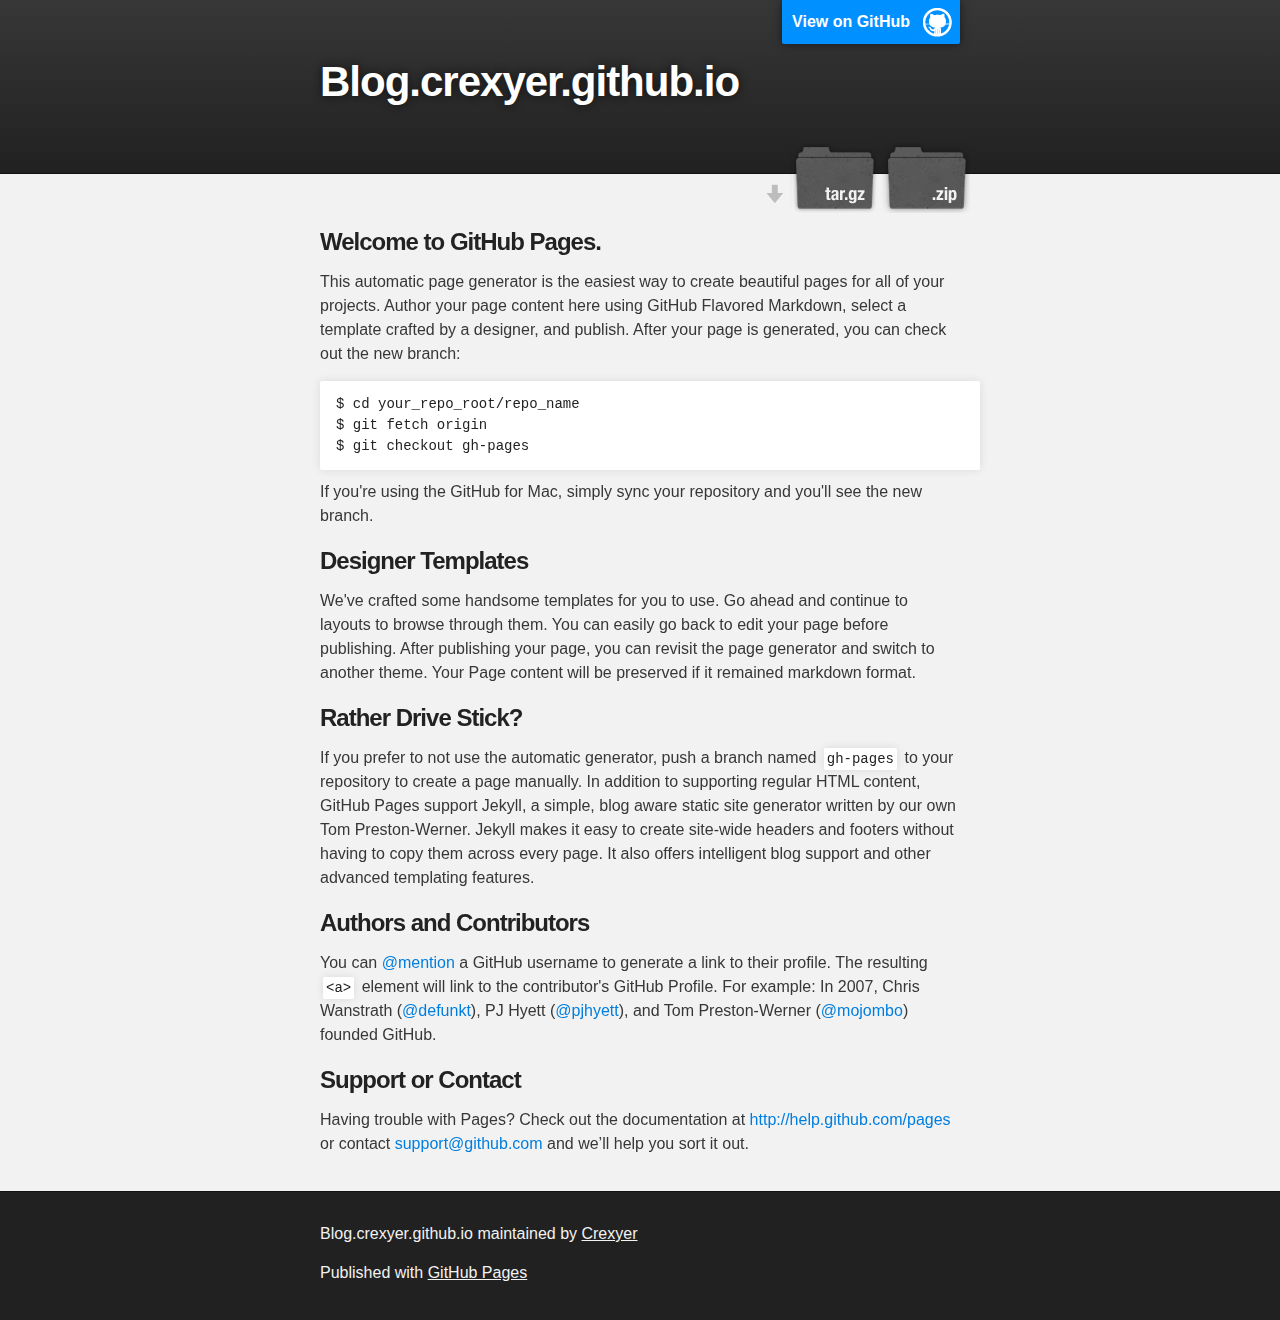
==== index.html @ 3dc02623 "Create gh-pages branch via GitHub" ====
<!DOCTYPE html>
<html>

  <head>
    <meta charset='utf-8' />
    <meta http-equiv="X-UA-Compatible" content="chrome=1" />
    <meta name="description" content="Blog.crexyer.github.io : " />

    <link rel="stylesheet" type="text/css" media="screen" href="stylesheets/stylesheet.css">

    <title>Blog.crexyer.github.io</title>
  </head>

  <body>

    <!-- HEADER -->
    <div id="header_wrap" class="outer">
        <header class="inner">
          <a id="forkme_banner" href="https://github.com/Crexyer/blog.crexyer.github.io">View on GitHub</a>

          <h1 id="project_title">Blog.crexyer.github.io</h1>
          <h2 id="project_tagline"></h2>

            <section id="downloads">
              <a class="zip_download_link" href="https://github.com/Crexyer/blog.crexyer.github.io/zipball/master">Download this project as a .zip file</a>
              <a class="tar_download_link" href="https://github.com/Crexyer/blog.crexyer.github.io/tarball/master">Download this project as a tar.gz file</a>
            </section>
        </header>
    </div>

    <!-- MAIN CONTENT -->
    <div id="main_content_wrap" class="outer">
      <section id="main_content" class="inner">
        <h3>
<a name="welcome-to-github-pages" class="anchor" href="#welcome-to-github-pages"><span class="octicon octicon-link"></span></a>Welcome to GitHub Pages.</h3>

<p>This automatic page generator is the easiest way to create beautiful pages for all of your projects. Author your page content here using GitHub Flavored Markdown, select a template crafted by a designer, and publish. After your page is generated, you can check out the new branch:</p>

<pre><code>$ cd your_repo_root/repo_name
$ git fetch origin
$ git checkout gh-pages
</code></pre>

<p>If you're using the GitHub for Mac, simply sync your repository and you'll see the new branch.</p>

<h3>
<a name="designer-templates" class="anchor" href="#designer-templates"><span class="octicon octicon-link"></span></a>Designer Templates</h3>

<p>We've crafted some handsome templates for you to use. Go ahead and continue to layouts to browse through them. You can easily go back to edit your page before publishing. After publishing your page, you can revisit the page generator and switch to another theme. Your Page content will be preserved if it remained markdown format.</p>

<h3>
<a name="rather-drive-stick" class="anchor" href="#rather-drive-stick"><span class="octicon octicon-link"></span></a>Rather Drive Stick?</h3>

<p>If you prefer to not use the automatic generator, push a branch named <code>gh-pages</code> to your repository to create a page manually. In addition to supporting regular HTML content, GitHub Pages support Jekyll, a simple, blog aware static site generator written by our own Tom Preston-Werner. Jekyll makes it easy to create site-wide headers and footers without having to copy them across every page. It also offers intelligent blog support and other advanced templating features.</p>

<h3>
<a name="authors-and-contributors" class="anchor" href="#authors-and-contributors"><span class="octicon octicon-link"></span></a>Authors and Contributors</h3>

<p>You can <a href="https://github.com/blog/821" class="user-mention">@mention</a> a GitHub username to generate a link to their profile. The resulting <code>&lt;a&gt;</code> element will link to the contributor's GitHub Profile. For example: In 2007, Chris Wanstrath (<a href="https://github.com/defunkt" class="user-mention">@defunkt</a>), PJ Hyett (<a href="https://github.com/pjhyett" class="user-mention">@pjhyett</a>), and Tom Preston-Werner (<a href="https://github.com/mojombo" class="user-mention">@mojombo</a>) founded GitHub.</p>

<h3>
<a name="support-or-contact" class="anchor" href="#support-or-contact"><span class="octicon octicon-link"></span></a>Support or Contact</h3>

<p>Having trouble with Pages? Check out the documentation at <a href="http://help.github.com/pages">http://help.github.com/pages</a> or contact <a href="mailto:support@github.com">support@github.com</a> and we’ll help you sort it out.</p>
      </section>
    </div>

    <!-- FOOTER  -->
    <div id="footer_wrap" class="outer">
      <footer class="inner">
        <p class="copyright">Blog.crexyer.github.io maintained by <a href="https://github.com/Crexyer">Crexyer</a></p>
        <p>Published with <a href="http://pages.github.com">GitHub Pages</a></p>
      </footer>
    </div>

    

  </body>
</html>
---- stylesheets/stylesheet.css ----
/*******************************************************************************
Slate Theme for GitHub Pages
by Jason Costello, @jsncostello
*******************************************************************************/

@import url(pygment_trac.css);

/*******************************************************************************
MeyerWeb Reset
*******************************************************************************/

html, body, div, span, applet, object, iframe,
h1, h2, h3, h4, h5, h6, p, blockquote, pre,
a, abbr, acronym, address, big, cite, code,
del, dfn, em, img, ins, kbd, q, s, samp,
small, strike, strong, sub, sup, tt, var,
b, u, i, center,
dl, dt, dd, ol, ul, li,
fieldset, form, label, legend,
table, caption, tbody, tfoot, thead, tr, th, td,
article, aside, canvas, details, embed,
figure, figcaption, footer, header, hgroup,
menu, nav, output, ruby, section, summary,
time, mark, audio, video {
  margin: 0;
  padding: 0;
  border: 0;
  font: inherit;
  vertical-align: baseline;
}

/* HTML5 display-role reset for older browsers */
article, aside, details, figcaption, figure,
footer, header, hgroup, menu, nav, section {
  display: block;
}

ol, ul {
  list-style: none;
}

blockquote, q {
}

table {
  border-collapse: collapse;
  border-spacing: 0;
}

/*******************************************************************************
Theme Styles
*******************************************************************************/

body {
  box-sizing: border-box;
  color:#373737;
  background: #212121;
  font-size: 16px;
  font-family: 'Myriad Pro', Calibri, Helvetica, Arial, sans-serif;
  line-height: 1.5;
  -webkit-font-smoothing: antialiased;
}

h1, h2, h3, h4, h5, h6 {
  margin: 10px 0;
  font-weight: 700;
  color:#222222;
  font-family: 'Lucida Grande', 'Calibri', Helvetica, Arial, sans-serif;
  letter-spacing: -1px;
}

h1 {
  font-size: 36px;
  font-weight: 700;
}

h2 {
  padding-bottom: 10px;
  font-size: 32px;
  background: url('../images/bg_hr.png') repeat-x bottom;
}

h3 {
  font-size: 24px;
}

h4 {
  font-size: 21px;
}

h5 {
  font-size: 18px;
}

h6 {
  font-size: 16px;
}

p {
  margin: 10px 0 15px 0;
}

footer p {
  color: #f2f2f2;
}

a {
  text-decoration: none;
  color: #007edf;
  text-shadow: none;

  transition: color 0.5s ease;
  transition: text-shadow 0.5s ease;
  -webkit-transition: color 0.5s ease;
  -webkit-transition: text-shadow 0.5s ease;
  -moz-transition: color 0.5s ease;
  -moz-transition: text-shadow 0.5s ease;
  -o-transition: color 0.5s ease;
  -o-transition: text-shadow 0.5s ease;
  -ms-transition: color 0.5s ease;
  -ms-transition: text-shadow 0.5s ease;
}

a:hover, a:focus {text-decoration: underline;}

footer a {
  color: #F2F2F2;
  text-decoration: underline;
}

em {
  font-style: italic;
}

strong {
  font-weight: bold;
}

img {
  position: relative;
  margin: 0 auto;
  max-width: 739px;
  padding: 5px;
  margin: 10px 0 10px 0;
  border: 1px solid #ebebeb;

  box-shadow: 0 0 5px #ebebeb;
  -webkit-box-shadow: 0 0 5px #ebebeb;
  -moz-box-shadow: 0 0 5px #ebebeb;
  -o-box-shadow: 0 0 5px #ebebeb;
  -ms-box-shadow: 0 0 5px #ebebeb;
}

pre, code {
  width: 100%;
  color: #222;
  background-color: #fff;

  font-family: Monaco, "Bitstream Vera Sans Mono", "Lucida Console", Terminal, monospace;
  font-size: 14px;

  border-radius: 2px;
  -moz-border-radius: 2px;
  -webkit-border-radius: 2px;



}

pre {
  width: 100%;
  padding: 10px;
  box-shadow: 0 0 10px rgba(0,0,0,.1);
  overflow: auto;
}

code {
  padding: 3px;
  margin: 0 3px;
  box-shadow: 0 0 10px rgba(0,0,0,.1);
}

pre code {
  display: block;
  box-shadow: none;
}

blockquote {
  color: #666;
  margin-bottom: 20px;
  padding: 0 0 0 20px;
  border-left: 3px solid #bbb;
}

ul, ol, dl {
  margin-bottom: 15px
}

ul li {
  list-style: inside;
  padding-left: 20px;
}

ol li {
  list-style: decimal inside;
  padding-left: 20px;
}

dl dt {
  font-weight: bold;
}

dl dd {
  padding-left: 20px;
  font-style: italic;
}

dl p {
  padding-left: 20px;
  font-style: italic;
}

hr {
  height: 1px;
  margin-bottom: 5px;
  border: none;
  background: url('../images/bg_hr.png') repeat-x center;
}

table {
  border: 1px solid #373737;
  margin-bottom: 20px;
  text-align: left;
 }

th {
  font-family: 'Lucida Grande', 'Helvetica Neue', Helvetica, Arial, sans-serif;
  padding: 10px;
  background: #373737;
  color: #fff;
 }

td {
  padding: 10px;
  border: 1px solid #373737;
 }

form {
  background: #f2f2f2;
  padding: 20px;
}

/*******************************************************************************
Full-Width Styles
*******************************************************************************/

.outer {
  width: 100%;
}

.inner {
  position: relative;
  max-width: 640px;
  padding: 20px 10px;
  margin: 0 auto;
}

#forkme_banner {
  display: block;
  position: absolute;
  top:0;
  right: 10px;
  z-index: 10;
  padding: 10px 50px 10px 10px;
  color: #fff;
  background: url('../images/blacktocat.png') #0090ff no-repeat 95% 50%;
  font-weight: 700;
  box-shadow: 0 0 10px rgba(0,0,0,.5);
  border-bottom-left-radius: 2px;
  border-bottom-right-radius: 2px;
}

#header_wrap {
  background: #212121;
  background: -moz-linear-gradient(top, #373737, #212121);
  background: -webkit-linear-gradient(top, #373737, #212121);
  background: -ms-linear-gradient(top, #373737, #212121);
  background: -o-linear-gradient(top, #373737, #212121);
  background: linear-gradient(top, #373737, #212121);
}

#header_wrap .inner {
  padding: 50px 10px 30px 10px;
}

#project_title {
  margin: 0;
  color: #fff;
  font-size: 42px;
  font-weight: 700;
  text-shadow: #111 0px 0px 10px;
}

#project_tagline {
  color: #fff;
  font-size: 24px;
  font-weight: 300;
  background: none;
  text-shadow: #111 0px 0px 10px;
}

#downloads {
  position: absolute;
  width: 210px;
  z-index: 10;
  bottom: -40px;
  right: 0;
  height: 70px;
  background: url('../images/icon_download.png') no-repeat 0% 90%;
}

.zip_download_link {
  display: block;
  float: right;
  width: 90px;
  height:70px;
  text-indent: -5000px;
  overflow: hidden;
  background: url(../images/sprite_download.png) no-repeat bottom left;
}

.tar_download_link {
  display: block;
  float: right;
  width: 90px;
  height:70px;
  text-indent: -5000px;
  overflow: hidden;
  background: url(../images/sprite_download.png) no-repeat bottom right;
  margin-left: 10px;
}

.zip_download_link:hover {
  background: url(../images/sprite_download.png) no-repeat top left;
}

.tar_download_link:hover {
  background: url(../images/sprite_download.png) no-repeat top right;
}

#main_content_wrap {
  background: #f2f2f2;
  border-top: 1px solid #111;
  border-bottom: 1px solid #111;
}

#main_content {
  padding-top: 40px;
}

#footer_wrap {
  background: #212121;
}



/*******************************************************************************
Small Device Styles
*******************************************************************************/

@media screen and (max-width: 480px) {
  body {
    font-size:14px;
  }

  #downloads {
    display: none;
  }

  .inner {
    min-width: 320px;
    max-width: 480px;
  }

  #project_title {
  font-size: 32px;
  }

  h1 {
    font-size: 28px;
  }

  h2 {
    font-size: 24px;
  }

  h3 {
    font-size: 21px;
  }

  h4 {
    font-size: 18px;
  }

  h5 {
    font-size: 14px;
  }

  h6 {
    font-size: 12px;
  }

  code, pre {
    min-width: 320px;
    max-width: 480px;
    font-size: 11px;
  }

}
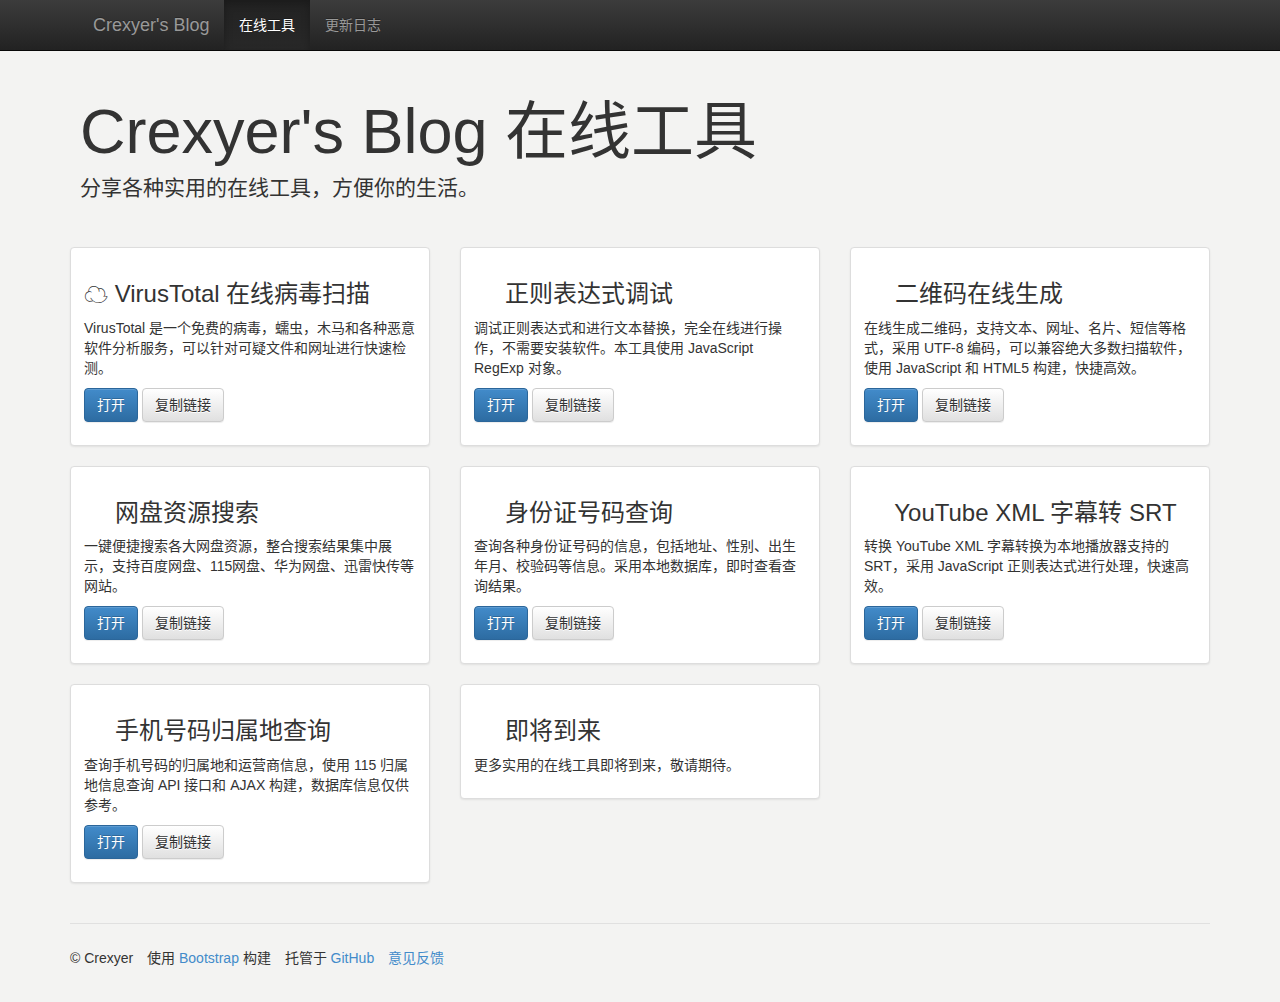
==== commit a825eacd: "Update theme and Bootstrap" ====
--- a/index.html
+++ b/index.html
@@ -1,79 +1,203 @@
 <!DOCTYPE html>
-<html>
-
-  <head>
-    <meta charset='utf-8' />
-    <meta http-equiv="X-UA-Compatible" content="chrome=1" />
-    <meta name="description" content="Blog.crexyer.github.io : " />
-
-    <link rel="stylesheet" type="text/css" media="screen" href="stylesheets/stylesheet.css">
-
-    <title>Blog.crexyer.github.io</title>
-  </head>
-
-  <body>
-
-    <!-- HEADER -->
-    <div id="header_wrap" class="outer">
-        <header class="inner">
-          <a id="forkme_banner" href="https://github.com/Crexyer/blog.crexyer.github.io">View on GitHub</a>
-
-          <h1 id="project_title">Blog.crexyer.github.io</h1>
-          <h2 id="project_tagline"></h2>
-
-            <section id="downloads">
-              <a class="zip_download_link" href="https://github.com/Crexyer/blog.crexyer.github.io/zipball/master">Download this project as a .zip file</a>
-              <a class="tar_download_link" href="https://github.com/Crexyer/blog.crexyer.github.io/tarball/master">Download this project as a tar.gz file</a>
-            </section>
-        </header>
-    </div>
-
-    <!-- MAIN CONTENT -->
-    <div id="main_content_wrap" class="outer">
-      <section id="main_content" class="inner">
-        <h3>
-<a name="welcome-to-github-pages" class="anchor" href="#welcome-to-github-pages"><span class="octicon octicon-link"></span></a>Welcome to GitHub Pages.</h3>
-
-<p>This automatic page generator is the easiest way to create beautiful pages for all of your projects. Author your page content here using GitHub Flavored Markdown, select a template crafted by a designer, and publish. After your page is generated, you can check out the new branch:</p>
-
-<pre><code>$ cd your_repo_root/repo_name
-$ git fetch origin
-$ git checkout gh-pages
-</code></pre>
-
-<p>If you're using the GitHub for Mac, simply sync your repository and you'll see the new branch.</p>
-
-<h3>
-<a name="designer-templates" class="anchor" href="#designer-templates"><span class="octicon octicon-link"></span></a>Designer Templates</h3>
-
-<p>We've crafted some handsome templates for you to use. Go ahead and continue to layouts to browse through them. You can easily go back to edit your page before publishing. After publishing your page, you can revisit the page generator and switch to another theme. Your Page content will be preserved if it remained markdown format.</p>
-
-<h3>
-<a name="rather-drive-stick" class="anchor" href="#rather-drive-stick"><span class="octicon octicon-link"></span></a>Rather Drive Stick?</h3>
-
-<p>If you prefer to not use the automatic generator, push a branch named <code>gh-pages</code> to your repository to create a page manually. In addition to supporting regular HTML content, GitHub Pages support Jekyll, a simple, blog aware static site generator written by our own Tom Preston-Werner. Jekyll makes it easy to create site-wide headers and footers without having to copy them across every page. It also offers intelligent blog support and other advanced templating features.</p>
-
-<h3>
-<a name="authors-and-contributors" class="anchor" href="#authors-and-contributors"><span class="octicon octicon-link"></span></a>Authors and Contributors</h3>
-
-<p>You can <a href="https://github.com/blog/821" class="user-mention">@mention</a> a GitHub username to generate a link to their profile. The resulting <code>&lt;a&gt;</code> element will link to the contributor's GitHub Profile. For example: In 2007, Chris Wanstrath (<a href="https://github.com/defunkt" class="user-mention">@defunkt</a>), PJ Hyett (<a href="https://github.com/pjhyett" class="user-mention">@pjhyett</a>), and Tom Preston-Werner (<a href="https://github.com/mojombo" class="user-mention">@mojombo</a>) founded GitHub.</p>
-
-<h3>
-<a name="support-or-contact" class="anchor" href="#support-or-contact"><span class="octicon octicon-link"></span></a>Support or Contact</h3>
-
-<p>Having trouble with Pages? Check out the documentation at <a href="http://help.github.com/pages">http://help.github.com/pages</a> or contact <a href="mailto:support@github.com">support@github.com</a> and we’ll help you sort it out.</p>
-      </section>
-    </div>
-
-    <!-- FOOTER  -->
-    <div id="footer_wrap" class="outer">
-      <footer class="inner">
-        <p class="copyright">Blog.crexyer.github.io maintained by <a href="https://github.com/Crexyer">Crexyer</a></p>
-        <p>Published with <a href="http://pages.github.com">GitHub Pages</a></p>
-      </footer>
-    </div>
-
-    
-
-  </body>
-</html>
+<html lang="zh-CN">
+<head>
+<meta charset="utf-8">
+<meta http-equiv="X-UA-Compatible" content="IE=edge">
+<title>首页 | Crexyer's Blog 在线工具</title>
+<link href="./css/theme.css" rel="stylesheet">
+<script>
+	(function(i,s,o,g,r,a,m){i['GoogleAnalyticsObject']=r;i[r]=i[r]||function(){
+	(i[r].q=i[r].q||[]).push(arguments)},i[r].l=1*new Date();a=s.createElement(o),
+	m=s.getElementsByTagName(o)[0];a.async=1;a.src=g;m.parentNode.insertBefore(a,m)
+	})(window,document,'script','//www.google-analytics.com/analytics.js','ga');
+	ga('create', 'UA-43111893-3', 'crexyer.com');
+	ga('send', 'pageview');
+</script>
+</head>
+<body>
+<script type="text/javascript">
+	function copyURL(URL) {
+		document.getElementById("URL").value = URL;
+		$('#copyURL').modal('show');
+		$('#copyURL').on('shown.bs.modal', function () {
+			document.getElementById("URL").select();
+		});
+	}
+</script>
+<nav class="navbar navbar-inverse navbar-fixed-top">
+<div class="container">
+	<div class="navbar-header">
+		<button type="button" class="navbar-toggle" data-toggle="collapse" data-target=".navbar-ex1-collapse">
+		<span class="sr-only">下拉导航</span>
+		<span class="icon-bar"></span>
+		<span class="icon-bar"></span>
+		<span class="icon-bar"></span>
+		</button>
+		<a class="navbar-brand" href="http://www.crexyer.com"><span class="glyphicon glyphicon-home"></span> Crexyer&#039;s Blog</a>
+	</div>
+	<div class="collapse navbar-collapse navbar-ex1-collapse">
+		<ul class="nav navbar-nav">
+			<li class="active"><a href="./">在线工具</a></li>
+			<li><a href="./history.html">更新日志</a></li>
+		</ul>
+	</div>
+</div>
+</nav>
+<div class="jumbotron">
+	<div class="container">
+		<h1>Crexyer's Blog 在线工具</h1>
+		<p>
+			分享各种实用的在线工具，方便你的生活。
+		</p>
+	</div>
+</div>
+<div class="container">
+  <div class="alert alert-danger fade in hide" id="alert-HTML5">
+		<button class="close" data-dismiss="alert">×</button>
+  	你的浏览器不支持 HTML5，请升级或更换浏览器以获得更好的浏览体验。
+  </div>
+	<div class="row">
+		<div class="col-sm-6 col-md-4">
+			<div class="thumbnail">
+				<div class="caption">
+					<h3><span class="glyphicon glyphicon-cloud"></span> VirusTotal 在线病毒扫描</h3>
+					<p>
+						VirusTotal 是一个免费的病毒，蠕虫，木马和各种恶意软件分析服务，可以针对可疑文件和网址进行快速检测。
+					</p>
+					<p>
+						<a href="./1/" class="btn btn-primary" role="button">打开</a>
+						<a href="#" onclick="copyURL('http://tool.crexyer.com/1/')" class="btn btn-default" role="button">复制链接</a>
+					</p>
+				</div>
+			</div>
+		</div>
+		<div class="col-sm-6 col-md-4">
+			<div class="thumbnail">
+				<div class="caption">
+					<h3><span class="glyphicon glyphicon-forward"></span> 正则表达式调试</h3>
+					<p>
+						调试正则表达式和进行文本替换，完全在线进行操作，不需要安装软件。本工具使用 JavaScript RegExp 对象。
+					</p>
+					<p>
+						<a href="./2/" class="btn btn-primary" role="button">打开</a>
+						<a href="#" onclick="copyURL('http://tool.crexyer.com/2/')" class="btn btn-default" role="button">复制链接</a>
+					</p>
+				</div>
+			</div>
+		</div>
+		<div class="col-sm-6 col-md-4">
+			<div class="thumbnail">
+				<div class="caption">
+					<h3><span class="glyphicon glyphicon-qrcode"></span> 二维码在线生成</h3>
+					<p>
+						在线生成二维码，支持文本、网址、名片、短信等格式，采用 UTF-8 编码，可以兼容绝大多数扫描软件，使用 JavaScript 和 HTML5 构建，快捷高效。
+					</p>
+					<p>
+						<a href="./3/" class="btn btn-primary" role="button">打开</a>
+						<a href="#" onclick="copyURL('http://tool.crexyer.com/3/')" class="btn btn-default" role="button">复制链接</a>
+					</p>
+				</div>
+			</div>
+		</div>
+		<div class="col-sm-6 col-md-4">
+			<div class="thumbnail">
+				<div class="caption">
+					<h3><span class="glyphicon glyphicon-search"></span> 网盘资源搜索</h3>
+					<p>
+						一键便捷搜索各大网盘资源，整合搜索结果集中展示，支持百度网盘、115网盘、华为网盘、迅雷快传等网站。
+					</p>
+					<p>
+						<a href="./4/" class="btn btn-primary" role="button">打开</a>
+						<a href="#" onclick="copyURL('http://tool.crexyer.com/4/')" class="btn btn-default" role="button">复制链接</a>
+					</p>
+				</div>
+			</div>
+		</div>
+		<div class="col-sm-6 col-md-4">
+			<div class="thumbnail">
+				<div class="caption">
+					<h3><span class="glyphicon glyphicon-credit-card"></span> 身份证号码查询</h3>
+					<p>
+						查询各种身份证号码的信息，包括地址、性别、出生年月、校验码等信息。采用本地数据库，即时查看查询结果。
+					</p>
+					<p>
+						<a href="./5/" class="btn btn-primary" role="button">打开</a>
+						<a href="#" onclick="copyURL('http://tool.crexyer.com/5/')" class="btn btn-default" role="button">复制链接</a>
+					</p>
+				</div>
+			</div>
+		</div>
+		<div class="col-sm-6 col-md-4">
+			<div class="thumbnail">
+				<div class="caption">
+					<h3><span class="glyphicon glyphicon-subtitles"></span> YouTube XML 字幕转 SRT</h3>
+					<p>
+						转换 YouTube XML 字幕转换为本地播放器支持的 SRT，采用 JavaScript 正则表达式进行处理，快速高效。
+					</p>
+					<p>
+						<a href="./6/" class="btn btn-primary" role="button">打开</a>
+						<a href="#" onclick="copyURL('http://tool.crexyer.com/6/')" class="btn btn-default" role="button">复制链接</a>
+					</p>
+				</div>
+			</div>
+		</div>
+		<div class="col-sm-6 col-md-4">
+			<div class="thumbnail">
+				<div class="caption">
+					<h3><span class="glyphicon glyphicon-earphone"></span> 手机号码归属地查询</h3>
+					<p>
+						查询手机号码的归属地和运营商信息，使用 115 归属地信息查询 API 接口和 AJAX 构建，数据库信息仅供参考。
+					</p>
+					<p>
+						<a href="./7/" class="btn btn-primary" role="button">打开</a>
+						<a href="#" onclick="copyURL('http://tool.crexyer.com/7/')" class="btn btn-default" role="button">复制链接</a>
+					</p>
+				</div>
+			</div>
+		</div>
+		<div class="col-sm-6 col-md-4">
+			<div class="thumbnail">
+				<div class="caption">
+					<h3><span class="glyphicon glyphicon-chevron-right"></span> 即将到来</h3>
+					<p>
+						更多实用的在线工具即将到来，敬请期待。
+					</p>
+				</div>
+			</div>
+		</div>
+	</div>
+	<hr>
+	<footer>
+		<ul>
+			<li>&copy; Crexyer</li>
+			<li>使用 <a href="http://getbootstrap.com/" target="_blank">Bootstrap</a> 构建</li>
+			<li>托管于 <a href="https://github.com/" target="_blank">GitHub</a></li>
+			<li><a href="http://www.crexyer.com/archives/270" target="_blank">意见反馈</a> </li>
+		</ul>
+	</footer>
+</div>
+<div id="copyURL" class="modal fade">
+	<div class="modal-dialog">
+		<div class="modal-content">
+			<div class="modal-header">
+				<button type="button" class="close" data-dismiss="modal" aria-hidden="true">&times;</button>
+				<h4 class="modal-title">复制链接</h4>
+			</div>
+			<div class="modal-body">
+				<p>
+					请将下面的内容复制到剪贴板
+				</p>
+				<input type="text" id="URL" class="form-control" value="">
+			</div>
+			<div class="modal-footer">
+				<button type="button" class="btn btn-primary" data-dismiss="modal">关闭</button>
+			</div>
+		</div>
+	</div>
+</div>
+<script src="./js/jquery.js" type="text/javascript"></script>
+<script src="./js/bootstrap.js" type="text/javascript"></script>
+<script src="./js/modernizr.js" type="text/javascript"></script>
+<script src="./js/theme.js" type="text/javascript"></script>
+</body>
+</html>--- a/css/theme.css
+++ b/css/theme.css
@@ -0,0 +1,66 @@
+@import url('bootstrap.css');
+@import url('bootstrap-theme.css');
+
+body {
+	/* Move down content because we have a fixed navbar that is 50px tall */
+	padding-top: 50px;
+	padding-bottom: 20px;
+	font-family: 'Microsoft YaHei UI','Microsoft YaHei',DengXian,SimSun,'Segoe UI',Tahoma,Helvetica,sans-serif;
+	line-height: 2;
+	background: #f3f3f2;
+}
+
+h1, h2, h3, h4, h5, h6 {
+	font-family: 'Microsoft YaHei UI','Microsoft YaHei',DengXian,SimSun,'Segoe UI',Tahoma,Helvetica,sans-serif;
+}
+
+.thumbnail {
+	margin-bottom: 20px;
+}
+
+.tab-content {
+	margin-top: 20px;
+}
+
+.form-horizontal {
+	margin-top: 15px;
+}
+
+.jumbotron {
+	padding-top: 30px;
+	padding-bottom: 5px;
+	background: #f3f3f2;
+}
+
+.jumbotron h1, .jumbotron p {
+	margin-left: 10px;
+}
+
+hr {
+	border-top: 1px solid #e0e0e0;
+}
+
+.form-horizontal .table {
+	margin-bottom: 0;
+}
+
+footer ul {
+	padding-left: 0;	
+}
+
+footer li {
+	display: inline;
+	margin-right: 10px;
+}
+
+.tab-container {
+	background-color: #ffffff;
+	border: 1px solid #e0e0e0;
+	-webkit-border-radius: 4px;
+	-moz-border-radius: 4px;
+	border-radius: 4px;
+	padding: 20px;
+	margin-bottom: 10px;
+	-webkit-box-shadow: 0 1px 2px rgba(0, 0, 0, 0.075);    
+	box-shadow: 0 1px 2px rgba(0, 0, 0, 0.075);
+}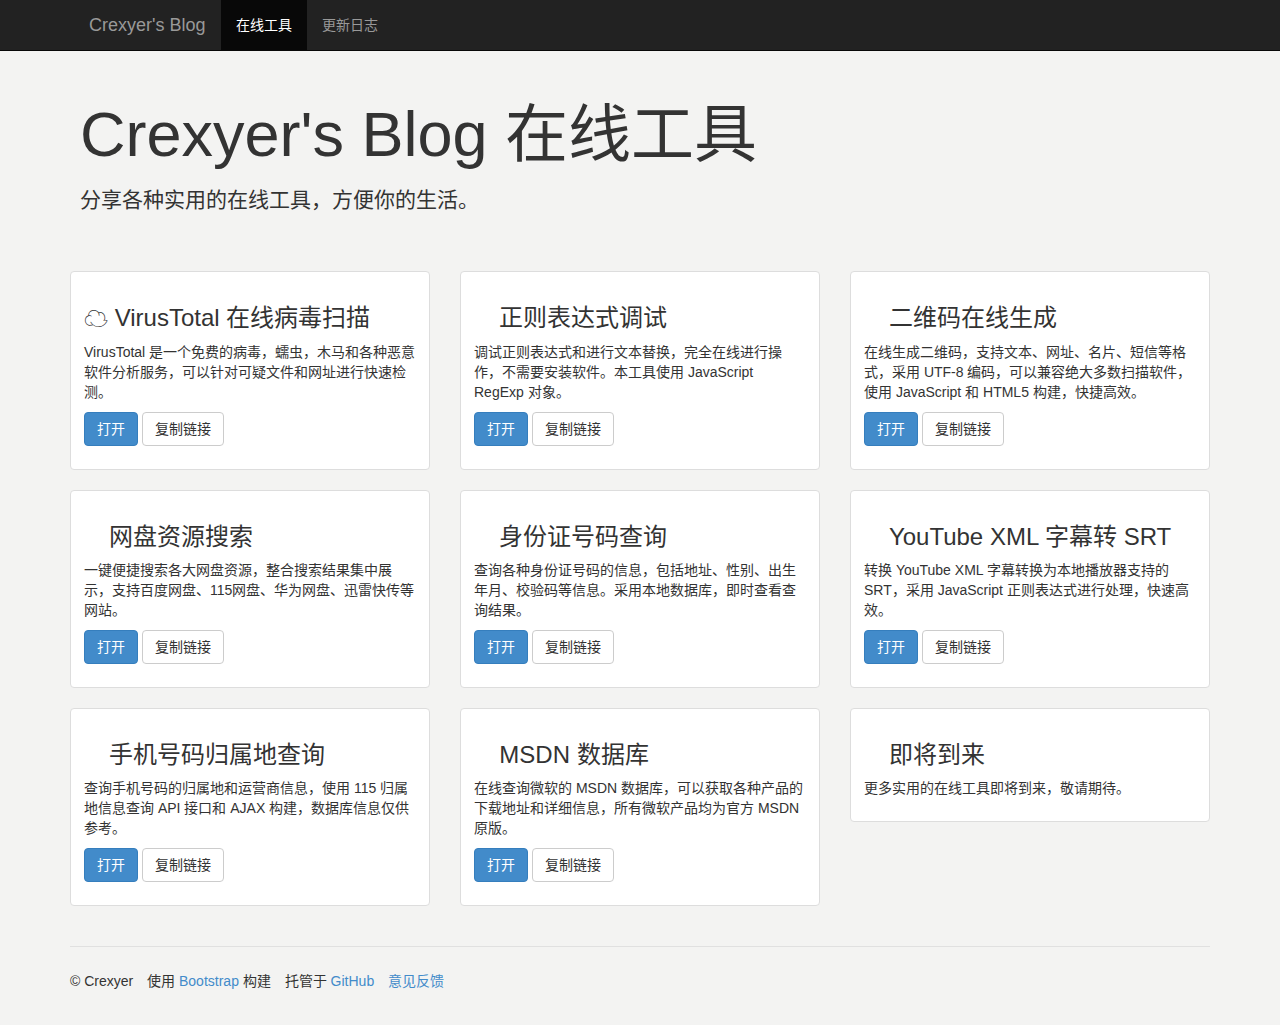
==== commit 1ee89b0d: "Add msdn database function" ====
--- a/index.html
+++ b/index.html
@@ -52,10 +52,6 @@
 	</div>
 </div>
 <div class="container">
-  <div class="alert alert-danger fade in hide" id="alert-HTML5">
-		<button class="close" data-dismiss="alert">×</button>
-  	你的浏览器不支持 HTML5，请升级或更换浏览器以获得更好的浏览体验。
-  </div>
 	<div class="row">
 		<div class="col-sm-6 col-md-4">
 			<div class="thumbnail">
@@ -158,6 +154,20 @@
 		<div class="col-sm-6 col-md-4">
 			<div class="thumbnail">
 				<div class="caption">
+					<h3><span class="glyphicon glyphicon-book"></span> MSDN 数据库</h3>
+					<p>
+						在线查询微软的 MSDN 数据库，可以获取各种产品的下载地址和详细信息，所有微软产品均为官方 MSDN 原版。
+					</p>
+					<p>
+						<a href="./8/" class="btn btn-primary" role="button">打开</a>
+						<a href="#" onclick="copyURL('http://tool.crexyer.com/8/')" class="btn btn-default" role="button">复制链接</a>
+					</p>
+				</div>
+			</div>
+		</div>
+		<div class="col-sm-6 col-md-4">
+			<div class="thumbnail">
+				<div class="caption">
 					<h3><span class="glyphicon glyphicon-chevron-right"></span> 即将到来</h3>
 					<p>
 						更多实用的在线工具即将到来，敬请期待。
@@ -168,12 +178,12 @@
 	</div>
 	<hr>
 	<footer>
-		<ul>
-			<li>&copy; Crexyer</li>
-			<li>使用 <a href="http://getbootstrap.com/" target="_blank">Bootstrap</a> 构建</li>
-			<li>托管于 <a href="https://github.com/" target="_blank">GitHub</a></li>
-			<li><a href="http://www.crexyer.com/archives/270" target="_blank">意见反馈</a> </li>
-		</ul>
+	<ul>
+		<li>&copy; Crexyer</li>
+		<li>使用 <a href="http://getbootstrap.com/" target="_blank">Bootstrap</a> 构建</li>
+		<li>托管于 <a href="https://github.com/" target="_blank">GitHub</a></li>
+		<li><a href="http://www.crexyer.com/archives/270" target="_blank">意见反馈</a></li>
+	</ul>
 	</footer>
 </div>
 <div id="copyURL" class="modal fade">
--- a/css/theme.css
+++ b/css/theme.css
@@ -1,17 +1,38 @@
 @import url('bootstrap.css');
-@import url('bootstrap-theme.css');
+/* @import url('bootstrap-theme.css'); */
+a:hover, a:active, a:visited, a:link {
+	text-decoration: none;
+}
+
+a, .btn, button {
+	transition: color 0.2s ease, background 0.2s ease;
+	-webkit-transition: color 0.2s ease, background 0.2s ease;
+	-moz-transition: color 0.2s ease, background 0.2s ease;
+	-o-transition: color 0.2s ease, background 0.2s ease;
+}
+
+.table > thead > tr > th, .table > tbody > tr > th, .table > tfoot > tr > th, .table > thead > tr > td, .table > tbody > tr > td, .table > tfoot > tr > td {
+	transition: all 0.2s ease;
+	-webkit-transition: all 0.2s ease;
+	-moz-transition: all 0.2s ease;
+	-o-transition: all 0.2s ease;
+}
 
 body {
 	/* Move down content because we have a fixed navbar that is 50px tall */
 	padding-top: 50px;
 	padding-bottom: 20px;
-	font-family: 'Microsoft YaHei UI','Microsoft YaHei',DengXian,SimSun,'Segoe UI',Tahoma,Helvetica,sans-serif;
+	font-family: 'Microsoft YaHei UI', 'Microsoft YaHei', DengXian, SimSun, 'Segoe UI', Tahoma, Helvetica, sans-serif;
 	line-height: 2;
 	background: #f3f3f2;
 }
 
 h1, h2, h3, h4, h5, h6 {
-	font-family: 'Microsoft YaHei UI','Microsoft YaHei',DengXian,SimSun,'Segoe UI',Tahoma,Helvetica,sans-serif;
+	font-family: 'Microsoft YaHei UI', 'Microsoft YaHei', DengXian, SimSun, 'Segoe UI', Tahoma, Helvetica, sans-serif;
+}
+
+::selection {
+	background: rgba(65, 131, 196, 0.4);
 }
 
 .thumbnail {
@@ -22,7 +43,7 @@
 	margin-top: 20px;
 }
 
-.form-horizontal {
+.form-horizontal, .panel-group {
 	margin-top: 15px;
 }
 
@@ -45,7 +66,7 @@
 }
 
 footer ul {
-	padding-left: 0;	
+	padding-left: 0;
 }
 
 footer li {
@@ -61,6 +82,37 @@
 	border-radius: 4px;
 	padding: 20px;
 	margin-bottom: 10px;
-	-webkit-box-shadow: 0 1px 2px rgba(0, 0, 0, 0.075);    
-	box-shadow: 0 1px 2px rgba(0, 0, 0, 0.075);
+}
+
+.panel-body {
+	padding: 0;
+}
+
+.product-list{
+	max-height: 400px;
+	overflow: auto;
+}
+
+.product-list-item {
+	padding: 10px 15px;
+	background-color: #fff;
+	display: block;
+	cursor: auto;
+	color: #555;
+	/*border-width: 1px 0px 1px 0px;
+	border-style: solid;
+	border-color: #ddd;
+	margin-bottom: -1px;*/
+}
+
+a.product-list-item:hover, a.product-list-item:focus {
+	text-decoration: none;
+	background-color: #f5f5f5;
+	color: #555;
+}
+
+a.product-list-item.active, a.product-list-item.active:hover, a.product-list-item.active:focus {
+	z-index: 2;
+	color: #fff;
+	background-color: #428bca;
 }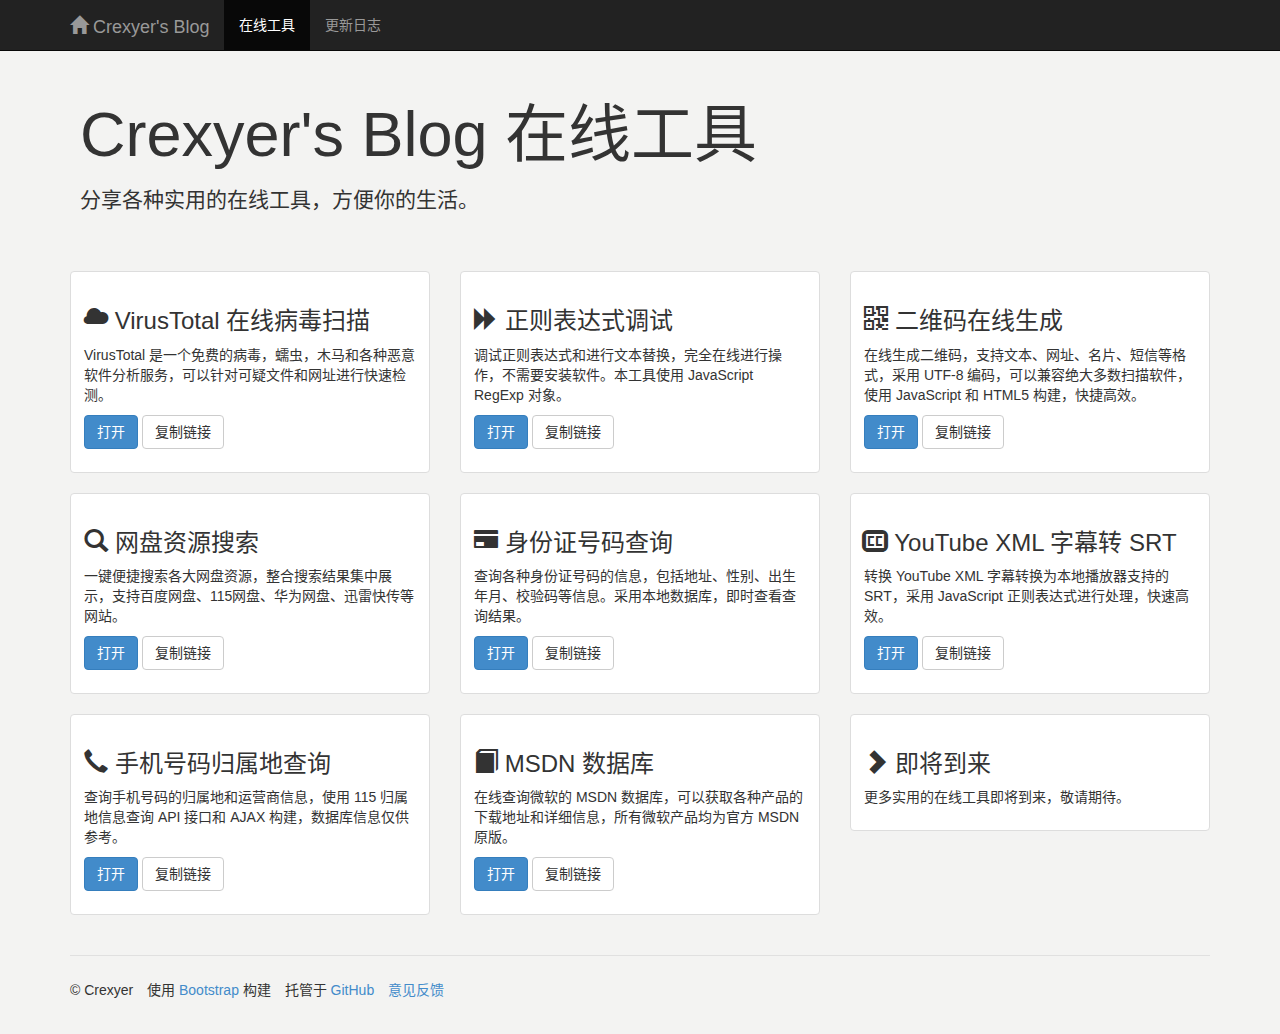
==== commit d098954c: "Update bootstrap" ====
--- a/index.html
+++ b/index.html
@@ -1,10 +1,13 @@
 <!DOCTYPE html>
 <html lang="zh-CN">
 <head>
-<meta charset="utf-8">
-<meta http-equiv="X-UA-Compatible" content="IE=edge">
+<meta http-equiv="X-UA-Compatible" content="IE=Edge"/>
+<meta http-equiv="Content-Type" content="text/html; charset=utf-8"/>
+<meta name="viewport" content="width=device-width, initial-scale=1.0"/>
 <title>首页 | Crexyer's Blog 在线工具</title>
 <link href="./css/theme.css" rel="stylesheet">
+<script src="./js/jquery.js" type="text/javascript"></script>
+<script src="./js/bootstrap.js" type="text/javascript"></script>
 <script>
 	(function(i,s,o,g,r,a,m){i['GoogleAnalyticsObject']=r;i[r]=i[r]||function(){
 	(i[r].q=i[r].q||[]).push(arguments)},i[r].l=1*new Date();a=s.createElement(o),
@@ -205,9 +208,5 @@
 		</div>
 	</div>
 </div>
-<script src="./js/jquery.js" type="text/javascript"></script>
-<script src="./js/bootstrap.js" type="text/javascript"></script>
-<script src="./js/modernizr.js" type="text/javascript"></script>
-<script src="./js/theme.js" type="text/javascript"></script>
 </body>
 </html>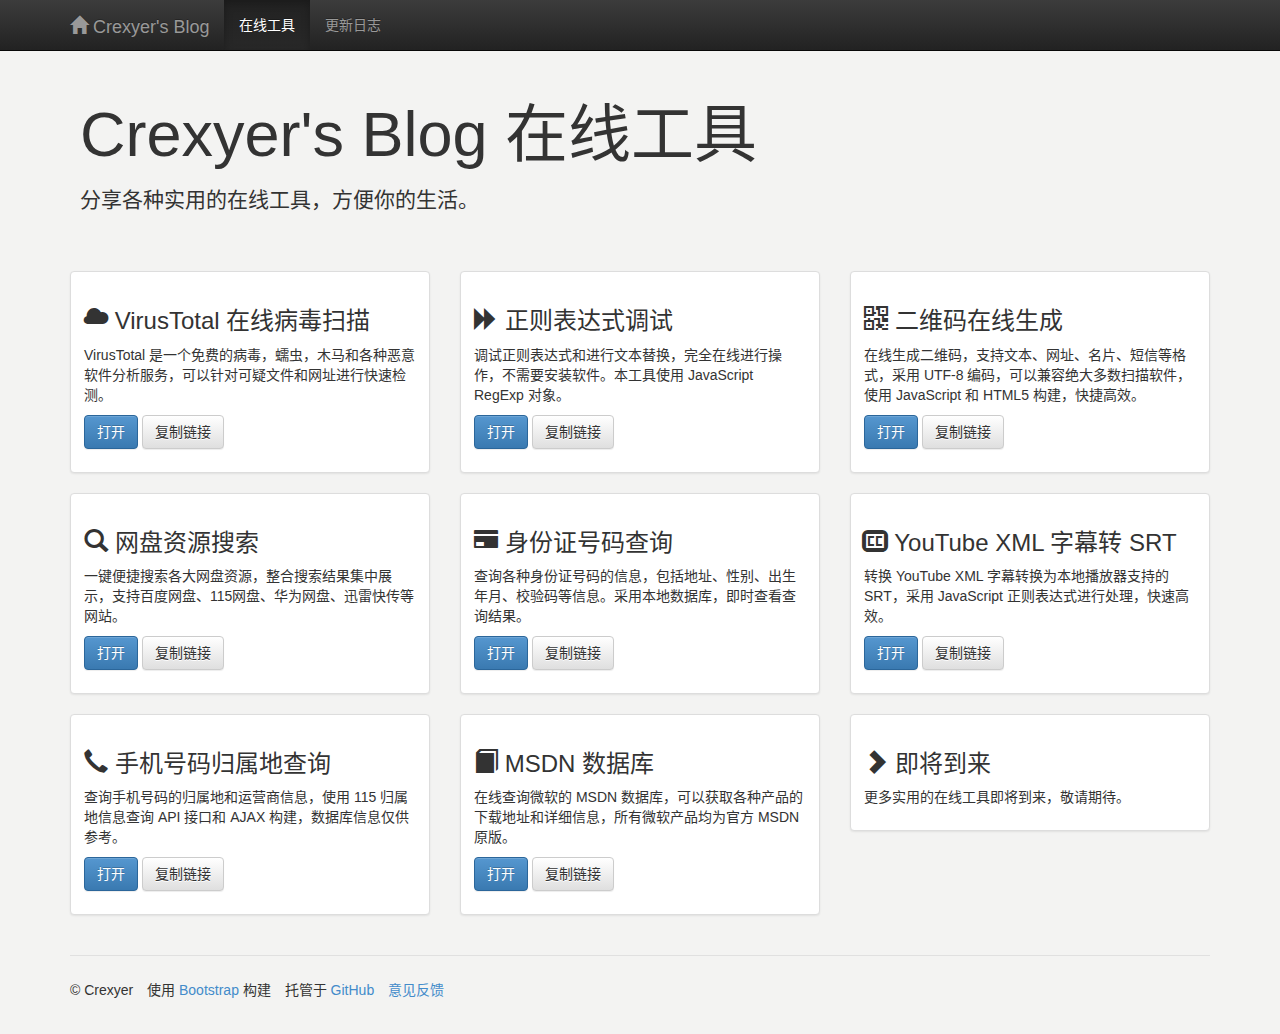
==== commit c60db815: "Modify stylesheet" ====
--- a/index.html
+++ b/index.html
@@ -5,6 +5,8 @@
 <meta http-equiv="Content-Type" content="text/html; charset=utf-8"/>
 <meta name="viewport" content="width=device-width, initial-scale=1.0"/>
 <title>首页 | Crexyer's Blog 在线工具</title>
+<link href="./css/bootstrap.css" rel="stylesheet">
+<link href="./css/bootstrap-theme.css" rel="stylesheet">
 <link href="./css/theme.css" rel="stylesheet">
 <script src="./js/jquery.js" type="text/javascript"></script>
 <script src="./js/bootstrap.js" type="text/javascript"></script>
--- a/css/theme.css
+++ b/css/theme.css
@@ -1,21 +1,49 @@
-@import url('bootstrap.css');
-/* @import url('bootstrap-theme.css'); */
 a:hover, a:active, a:visited, a:link {
 	text-decoration: none;
 }
 
 a, .btn, button {
-	transition: color 0.2s ease, background 0.2s ease;
-	-webkit-transition: color 0.2s ease, background 0.2s ease;
-	-moz-transition: color 0.2s ease, background 0.2s ease;
-	-o-transition: color 0.2s ease, background 0.2s ease;
+	transition: color 0.2s ease, background 0.2s ease, border 0.2s ease;
+	-webkit-transition: color 0.2s ease, background 0.2s ease, border 0.2s ease;
+	-moz-transition: color 0.2s ease, background 0.2s ease, border 0.2s ease;
+	-o-transition: color 0.2s ease, background 0.2s ease, border 0.2s ease;
+}
+
+.btn-default, .btn-primary, .btn-success, .btn-info, .btn-warning, .btn-danger {
+	background-position: 0 0 !important;
+	background-image: -webkit-linear-gradient(top, rgba(255, 255, 255, 0.1) 0%, rgba(0, 0, 0, 0.125) 100%) !important;
+	background-image: linear-gradient(to bottom, rgba(255, 255, 255, 0.1) 0%, rgba(0, 0, 0, 0.125) 100%) !important;
+}
+
+.btn-default:hover, .btn-default:focus, .btn-default:active, .btn-default.active {
+	background-color: #f0f0f0;
+}
+
+.btn-primary:hover, .btn-primary:focus, .btn-primary:active, .btn-primary.active {
+	background-color: #2d6ca2;
+}
+
+.btn-success:hover, .btn-success:focus, .btn-success:active, .btn-success.active {
+	background-color: #49AB49;
+}
+
+.btn-info:hover, .btn-info:focus, .btn-info:active, .btn-info.active {
+	background-color: #3FB5D9;
+}
+
+.btn-warning:hover, .btn-warning:focus, .btn-warning:active, .btn-warning.active {
+	background-color: #ED9F31;
+}
+
+.btn-danger:hover, .btn-danger:focus, .btn-danger:active, .btn-danger.active {
+	background-color: #D33B36;
 }
 
 .table > thead > tr > th, .table > tbody > tr > th, .table > tfoot > tr > th, .table > thead > tr > td, .table > tbody > tr > td, .table > tfoot > tr > td {
-	transition: all 0.2s ease;
-	-webkit-transition: all 0.2s ease;
-	-moz-transition: all 0.2s ease;
-	-o-transition: all 0.2s ease;
+	transition: background 0.2s ease;
+	-webkit-transition: background 0.2s ease;
+	-moz-transition: background 0.2s ease;
+	-o-transition: background 0.2s ease;
 }
 
 body {
@@ -53,6 +81,13 @@
 	background: #f3f3f2;
 }
 
+.dropdown-menu > li > a:hover, .dropdown-menu > li > a:focus {
+	color: #FFF;
+	background-color: #428bca;
+	background-image: -webkit-linear-gradient(top, rgba(255, 255, 255, 0.1), rgba(0, 0, 0, 0.125));
+	background-image: linear-gradient(to bottom, rgba(255, 255, 255, 0.1) 0%, rgba(0, 0, 0, 0.125) 100%);
+}
+
 .jumbotron h1, .jumbotron p {
 	margin-left: 10px;
 }
@@ -77,9 +112,11 @@
 .tab-container {
 	background-color: #ffffff;
 	border: 1px solid #e0e0e0;
+	border-radius: 4px;
 	-webkit-border-radius: 4px;
 	-moz-border-radius: 4px;
-	border-radius: 4px;
+	-webkit-box-shadow: 0 1px 2px rgba(0, 0, 0, .075);
+	box-shadow: 0 1px 2px rgba(0, 0, 0, .075);
 	padding: 20px;
 	margin-bottom: 10px;
 }
@@ -99,10 +136,6 @@
 	display: block;
 	cursor: auto;
 	color: #555;
-	/*border-width: 1px 0px 1px 0px;
-	border-style: solid;
-	border-color: #ddd;
-	margin-bottom: -1px;*/
 }
 
 a.product-list-item:hover, a.product-list-item:focus {
@@ -112,7 +145,13 @@
 }
 
 a.product-list-item.active, a.product-list-item.active:hover, a.product-list-item.active:focus {
+	background-image: -webkit-linear-gradient(top, rgba(255, 255, 255, 0.1), rgba(0, 0, 0, 0.125));
+	background-image: linear-gradient(to bottom, rgba(255, 255, 255, 0.1), rgba(0, 0, 0, 0.125));
 	z-index: 2;
 	color: #fff;
 	background-color: #428bca;
+}
+
+.form-control-static {
+	word-break: break-all;
 }